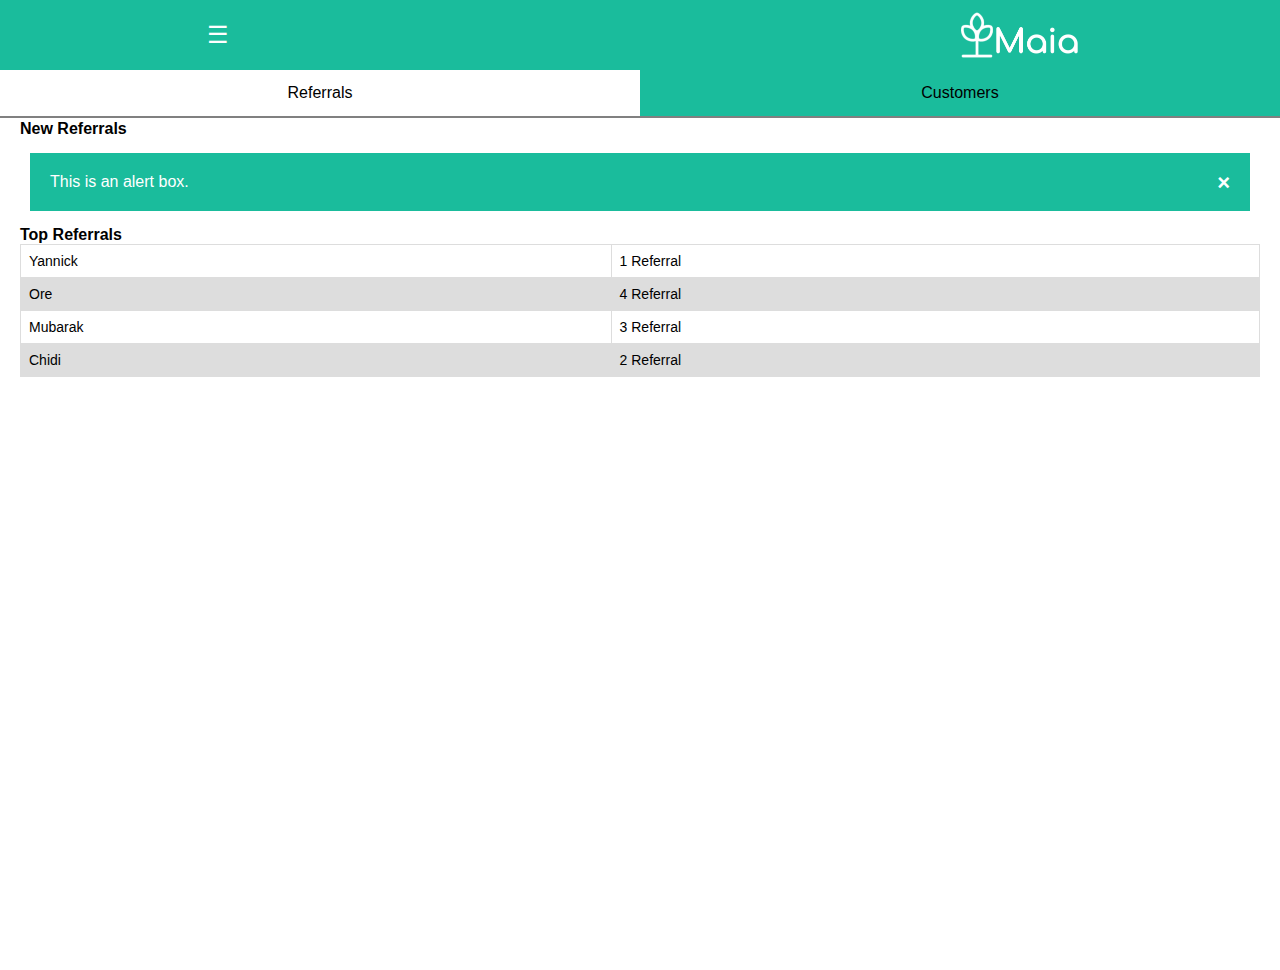
==== index.html @ 31146762 "first commit" ====
<!DOCTYPE html>
<html lang="en">

<head>
    <meta charset="UTF-8" />
    <title>Welcome to Maia</title>
    <meta name="viewport" content="width=device-width, initial-scale=1.0">
    <meta name="description" content="The Maia Application Interface" />
    <meta name="keywords" content="HTML, CSS, XML, JavaScript">
    <meta name="author" content="Maia" />
    <link rel="stylesheet" type="text/css" href="css/styles.css" />


</head>

<body>
    <div class="container">

        <section class='header' id="myHeader">
            <div id="topnav">
                <div id="mySidebar" class="sidebar">
                    <a href="javascript:void(0)" class="closebtn" onclick="closeNav()">×</a>
                    <a href="index.html">Home</a>
                    <a href="html/profile.html">Profile</a>
                    <a href="html/catalogue.html">Catalogue</a>
                    <a href="html/notifications.html">Notifications</a>
                    <a href="#">Logout</a>
                </div>
                <div id="main">
                    <button class="openbtn" onclick="openNav()">☰ </button>
                    <span> <img src="images/logo white.png"> </span>
                </div>
            </div>

            <div id="bottomnav">

                <button class="tablink" onclick="openPage('Referrals', this, 'white')"
                    id="defaultOpen">Referrals</button>
                <button class="tablink" onclick="openPage('Customers', this, 'white')">Customers</button>
            </div>
        </section>

        <div id="Referrals" class="tabcontent">
                <h4>New Referrals</h4>
<!-- Add Notifications -->
<div class="alert">
        <p>This is an alert box.<span class="closebtn" onclick="this.parentElement.style.display='none';">&times;</span> 
        </p>
      </div>

      <!-- Top Referrals -->
            <h4>Top Referrals</h4>
            <div class="referralcontent"></div>
        </div>

        <div id="Customers" class="tabcontent">

            <!--Customers info starts here-->
            <div>
                <input type="text" id="myInput" onkeyup="myCustomers()" placeholder="Search for names.."
                    title="Type in a name">

                <ul id="myUL">
                    <li><a href="customer.html">Adele Calvin
                            <p class="referedBy">Refered by: Wilson Goa</p>
                        </a> </li>

                    <li><a href="customer.html">Agnes Christina
                            <p class="referedBy">Refered by: Wilson Goa</p>
                        </a></li>

                    <li><a href="customer.html">Bob Christina
                            <p class="referedBy">Refered by: Wilson Goa</p>
                        </a></li>

                    <li><a href="customer.html">Christina Billy
                            <p class="referedBy">Refered by: Wilson Goa</p>
                        </a></li>
                    <li><a href="customer.html">Cindy Billy
                            <p class="referedBy">Refered by: Wilson Goa</p>
                        </a></li>
                </ul>
            </div>

        </div>
    </div>

    </div>

    <!-- All html codes should above this line -->
    <script src="./js/dummy.js"></script>
    <script>
        /*script for topnav dropdown menu*/


        function openNav() {
            document.getElementById("mySidebar").style.width = "250px";
        }

        function closeNav() {
            document.getElementById("mySidebar").style.width = "0px";
        }

        /*Scripts for bottomnav*/
        function openPage(pageName, elmnt, color) {
            var i, tabcontent, tablinks;
            tabcontent = document.getElementsByClassName("tabcontent");
            for (i = 0; i < tabcontent.length; i++) {
                tabcontent[i].style.display = "none";
            }
            tablinks = document.getElementsByClassName("tablink");
            for (i = 0; i < tablinks.length; i++) {
                tablinks[i].style.backgroundColor = "";
            }
            document.getElementById(pageName).style.display = "block";
            elmnt.style.backgroundColor = color;
        }
        // Get the element with id="defaultOpen" and click on it
        document.getElementById("defaultOpen").click();

        //Script for phonebook list and its search function
        function myCustomers() {
            var input, filter, ul, li, a, i, txtValue;
            input = document.getElementById("myInput");
            filter = input.value.toUpperCase();
            ul = document.getElementById("myUL");
            li = ul.getElementsByTagName("li");
            for (i = 0; i < li.length; i++) {
                a = li[i].getElementsByTagName("a")[0];
                txtValue = a.textContent || a.innerText;
                if (txtValue.toUpperCase().indexOf(filter) > -1) {
                    li[i].style.display = "";
                } else {
                    li[i].style.display = "none";
                }
            }
        }

        window.onscroll = function () { myFunction() };

        var header = document.getElementById("myHeader");
        var sticky = header.offsetTop;

        function myFunction() {
            if (window.pageYOffset > sticky) {
                header.classList.add("sticky");
            } else {
                header.classList.remove("sticky");
            }
        }

        //   Scripts for notification alerts bar
            // Get all elements with class="closebtn"
var close = document.getElementsByClassName("closebtn");
var i;

// Loop through all close buttons
for (i = 0; i < close.length; i++) {
  // When someone clicks on a close button
  close[i].onclick = function(){

    // Get the parent of <span class="closebtn"> (<div class="alert">)
    var div = this.parentElement;

    // Set the opacity of div to 0 (transparent)
    div.style.opacity = "0";

    // Hide the div after 600ms (the same amount of milliseconds it takes to fade out)
    setTimeout(function(){ div.style.display = "none"; }, 600);
  }
}

    </script>
</body>

</html>
---- css/styles.css ----
/* mobile container frame */

* {
    margin: 0;
    padding: 0;
    margin: 0 auto;
    box-sizing: border-box;
}

body {
    background-color: white;
    font-family: 'Segoe UI', Tahoma, Geneva, Verdana, sans-serif;
    height: 100%;
}

.container {
    display: block;
    max-width: 100vw;
    height: 100vh;
}

#topnav {
    max-width: 100%;
    color: #fff;
    background-color: #1abc9c;
    padding: 12px 10px;
    height: 10%;
}

#main {
    display: flex;
    justify-content: space-between;
    align-items: center;
}

#topnav img {
    max-width: 25%;
    float: right;
    position: relative;
    margin-right: 5px;
}

/*Style topnav dropdown menu */

.sidebar {
    height: 100%;
    width: 0;
    position: fixed;
    z-index: 1;
    top: 0;
    left: 0;
    background-color: #808080;
    overflow-x: auto;
    transition: 0.5s;
    padding-top: 50px;
}

.sidebar a {
    padding: 10px 10px 10px 32px;
    text-decoration: none;
    font-size: 16px;
    color: white;
    display: block;
    transition: 0.3s;
}

.sidebar a:hover {
    color: #1abc9c;
}

.sidebar .closebtn {
    position: absolute;
    top: 0;
    right: 25px;
    font-size: 2em;
}

.openbtn {
    font-size: 24px;
    cursor: pointer;
    background-color: #1abc9c;
    color: white;
    padding: 5px 10px;
    border: none;
    /* margin-right: 20px; */
}

/* #main {
  transition: margin-left .5s;
  padding: 16px;
} */

/* On smaller screens, where height is less than 450px, change the style of the sidenav (less padding and a smaller font size) */

@media screen and (max-height: 450px) {
    .sidebar {
        padding-top: 15px;
    }
    .sidebar a {
        font-size: 14px;
    }
}

/* Styling bottomnav */

.tablink {
    position: relative;
    background-color: #1abc9c;
    color: black;
    float: left;
    border: none;
    border-bottom: 2px solid gray;
    outline: none;
    cursor: pointer;
    padding: 14px 16px;
    font-size: 16px;
    width: 50%;
    height: 8%;
}

.tablink:hover {
    background-color: #777;
}

/* Style the tab content (and add height:100% for full page content) */

.tabcontent {
    color: black;
    display: none;
    padding: 50px 20px;
    height: 100%;
    /* overflow: scroll; */
}

.referralcontent {
    display: block;
    /* color: red; */
}

.referralcontent table {
    width: 100%;
}

table {
    /* font-family: arial, sans-serif; */
    border-collapse: collapse;
    width: 100%;
    font-size: 14px;
}

td,th {
    border: 1px solid #dddddd;
    text-align: left;
    padding: 8px;
}

tr:nth-child(even) {
    background-color: #dddddd;
}

/* The sticky class is added to the header with JS when it reaches its scroll position */

.sticky {
    position: fixed;
    top: 0;
    width: 100%
}

/*Styling customers database content*/

#myInput {
    background-position: 10px 12px;
    background-repeat: no-repeat;
    width: 100%;
    font-size: 14px;
    padding: 12px 20px 12px 40px;
    border: 1px solid #ddd;
    margin-bottom: 12px;
    margin-top: 6px;
}

#myUL {
    list-style-type: none;
    padding: 0;
    margin: 0;
    /* overflow: auto; */
}

#myUL .referedBy {
    font-size: 12px;
    padding: 0;
    margin-top: 6px;
    line-height: 0;
    color: gray;
}

#myUL li a {
    border: 1px solid #ddd;
    /* Prevent double borders */
    margin-top: -1px;
    background-color: #f6f6f6;
    padding: 12px;
    text-decoration: none;
    font-size: 14px;
    color: black;
    display: block;
}

#myUL li a:hover:not(.header) {
    background-color: #eee;
}

/* Styling Notifications */
/* The alert message box */
.alert {
    padding: 20px;
    background-color: #1abc9c; 
    color: white;
    margin: 15px 10px;
    opacity: 1;
  transition: opacity 0.6s; /* 600ms to fade out */
  }
  
  /* The close button */
  .closebtn {
    margin-left: 15px;
    color: white;
    font-weight: bold;
    float: right;
    font-size: 22px;
    line-height: 20px;
    cursor: pointer;
    transition: 0.3s;
  }
  
  /* When moving the mouse over the close button */
  .closebtn:hover {
    color: black;
  }
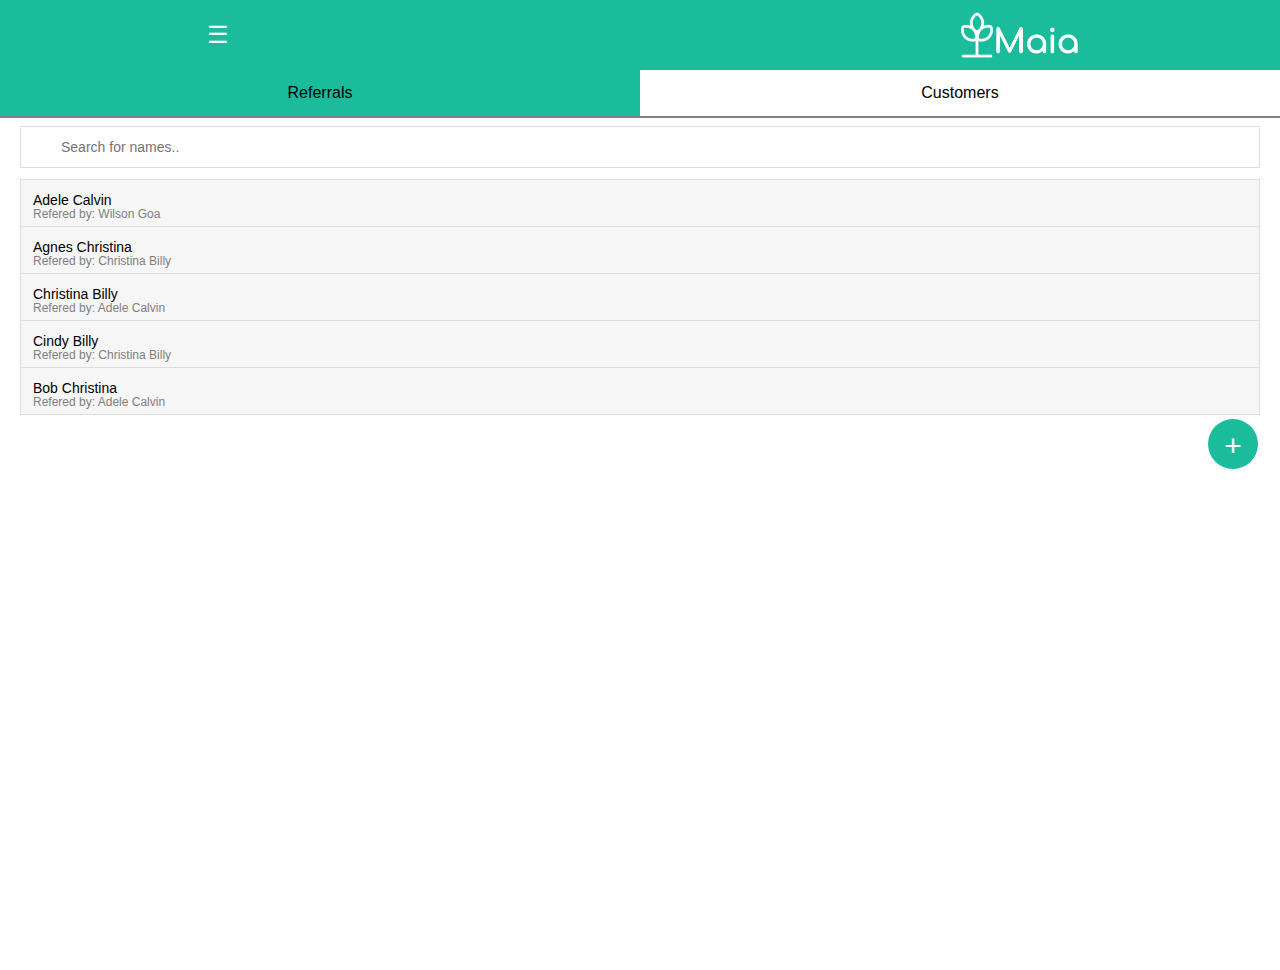
==== commit 922fcda0: "demo edits" ====
--- a/index.html
+++ b/index.html
@@ -24,7 +24,7 @@
                     <a href="html/profile.html">Profile</a>
                     <a href="html/catalogue.html">Catalogue</a>
                     <a href="html/notifications.html">Notifications</a>
-                    <a href="#">Logout</a>
+                    <a href="html/login.html">Logout</a>
                 </div>
                 <div id="main">
                     <button class="openbtn" onclick="openNav()">☰ </button>
@@ -34,21 +34,23 @@
 
             <div id="bottomnav">
 
-                <button class="tablink" onclick="openPage('Referrals', this, 'white')"
-                    id="defaultOpen">Referrals</button>
-                <button class="tablink" onclick="openPage('Customers', this, 'white')">Customers</button>
+                <button class="tablink" onclick="openPage('Referrals', this, 'white')">Referrals</button>
+                <button class="tablink" onclick="openPage('Customers', this, 'white')"
+                    id="defaultOpen">Customers</button>
             </div>
         </section>
 
         <div id="Referrals" class="tabcontent">
-                <h4>New Referrals</h4>
-<!-- Add Notifications -->
-<div class="alert">
-        <p>This is an alert box.<span class="closebtn" onclick="this.parentElement.style.display='none';">&times;</span> 
-        </p>
-      </div>
+            <h4>New Referrals</h4>
+            <!-- Add Notifications -->
+            <div class="alert">
+                <p>Bob Christina ordered Pure Coconut Oil @$12 (Free delivery in Lagos). <br> Contact
+                    at <a href="#">+2348079083066</a> <button class="closebtn"
+                        onclick="this.parentElement.style.display='none';">Confirm</button>
+                </p>
+            </div>
 
-      <!-- Top Referrals -->
+            <!-- Top Referrals -->
             <h4>Top Referrals</h4>
             <div class="referralcontent"></div>
         </div>
@@ -66,20 +68,22 @@
                         </a> </li>
 
                     <li><a href="customer.html">Agnes Christina
-                            <p class="referedBy">Refered by: Wilson Goa</p>
+                            <p class="referedBy">Refered by: Christina Billy</p>
+                        </a></li>
+
+                    <li><a href="customer.html">Christina Billy
+                            <p class="referedBy">Refered by: Adele Calvin</p>
+                        </a></li>
+                    <li><a href="customer.html">Cindy Billy
+                            <p class="referedBy">Refered by: Christina Billy</p>
                         </a></li>
 
                     <li><a href="customer.html">Bob Christina
-                            <p class="referedBy">Refered by: Wilson Goa</p>
-                        </a></li>
-
-                    <li><a href="customer.html">Christina Billy
-                            <p class="referedBy">Refered by: Wilson Goa</p>
-                        </a></li>
-                    <li><a href="customer.html">Cindy Billy
-                            <p class="referedBy">Refered by: Wilson Goa</p>
+                            <p class="referedBy">Refered by: Adele Calvin</p>
                         </a></li>
                 </ul>
+
+                <button class="button5">+</button>
             </div>
 
         </div>
@@ -136,6 +140,7 @@
             }
         }
 
+        // Script for scrolling
         window.onscroll = function () { myFunction() };
 
         var header = document.getElementById("myHeader");
@@ -150,25 +155,25 @@
         }
 
         //   Scripts for notification alerts bar
-            // Get all elements with class="closebtn"
-var close = document.getElementsByClassName("closebtn");
-var i;
+        // Get all elements with class="closebtn"
+        var close = document.getElementsByClassName("closebtn");
+        var i;
 
-// Loop through all close buttons
-for (i = 0; i < close.length; i++) {
-  // When someone clicks on a close button
-  close[i].onclick = function(){
+        // Loop through all close buttons
+        for (i = 0; i < close.length; i++) {
+            // When someone clicks on a close button
+            close[i].onclick = function () {
 
-    // Get the parent of <span class="closebtn"> (<div class="alert">)
-    var div = this.parentElement;
+                // Get the parent of <span class="closebtn"> (<div class="alert">)
+                var div = this.parentElement;
 
-    // Set the opacity of div to 0 (transparent)
-    div.style.opacity = "0";
+                // Set the opacity of div to 0 (transparent)
+                div.style.opacity = "0";
 
-    // Hide the div after 600ms (the same amount of milliseconds it takes to fade out)
-    setTimeout(function(){ div.style.display = "none"; }, 600);
-  }
-}
+                // Hide the div after 600ms (the same amount of milliseconds it takes to fade out)
+                setTimeout(function () { div.style.display = "none"; }, 600);
+            }
+        }
 
     </script>
 </body>
--- a/css/styles.css
+++ b/css/styles.css
@@ -141,11 +141,23 @@
     width: 100%;
 }
 
+.alert{
+    font-size: 12px;
+}
+
+.alert button{
+    font-size: 12px;
+    color: #1abc9c;
+    background-color: #ffffff;
+    padding: 2px 5px 2px 5px;
+}
+
 table {
     /* font-family: arial, sans-serif; */
     border-collapse: collapse;
     width: 100%;
     font-size: 14px;
+    margin-top: 10px;
 }
 
 td,th {
@@ -157,6 +169,8 @@
 tr:nth-child(even) {
     background-color: #dddddd;
 }
+
+
 
 /* The sticky class is added to the header with JS when it reaches its scroll position */
 
@@ -209,6 +223,26 @@
 #myUL li a:hover:not(.header) {
     background-color: #eee;
 }
+
+.button5 {
+    background-color: #1abc9c;
+    border: none;
+    color: white;
+    padding: 10px;
+    text-align: center;
+    text-decoration: none;
+    /* display: flex;
+    position: relative; */
+    z-index: 1;
+    bottom: 0;
+    right: 0;
+    font-size: 30px;
+    margin: 4px 2px;
+    border-radius: 50%;
+    width: 50px;
+    height: 50px;
+    float: right;
+  }
 
 /* Styling Notifications */
 /* The alert message box */
